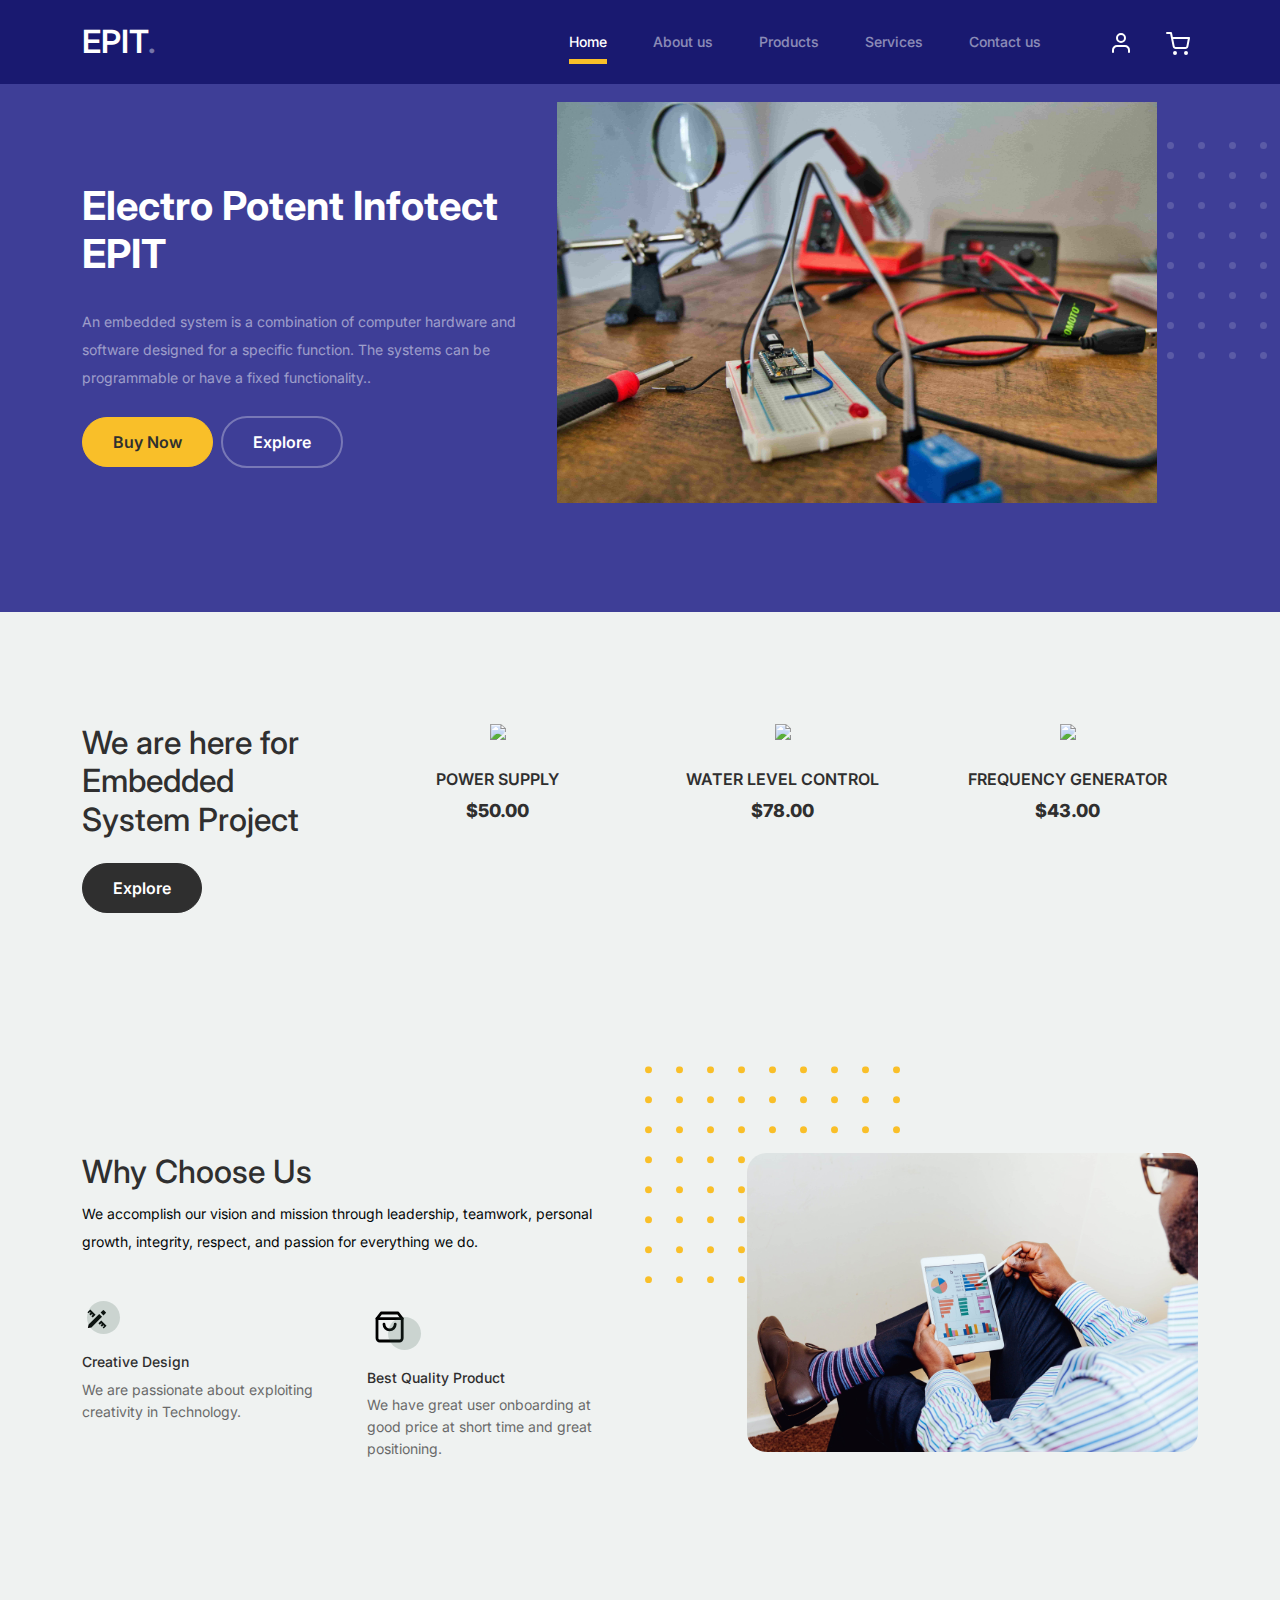
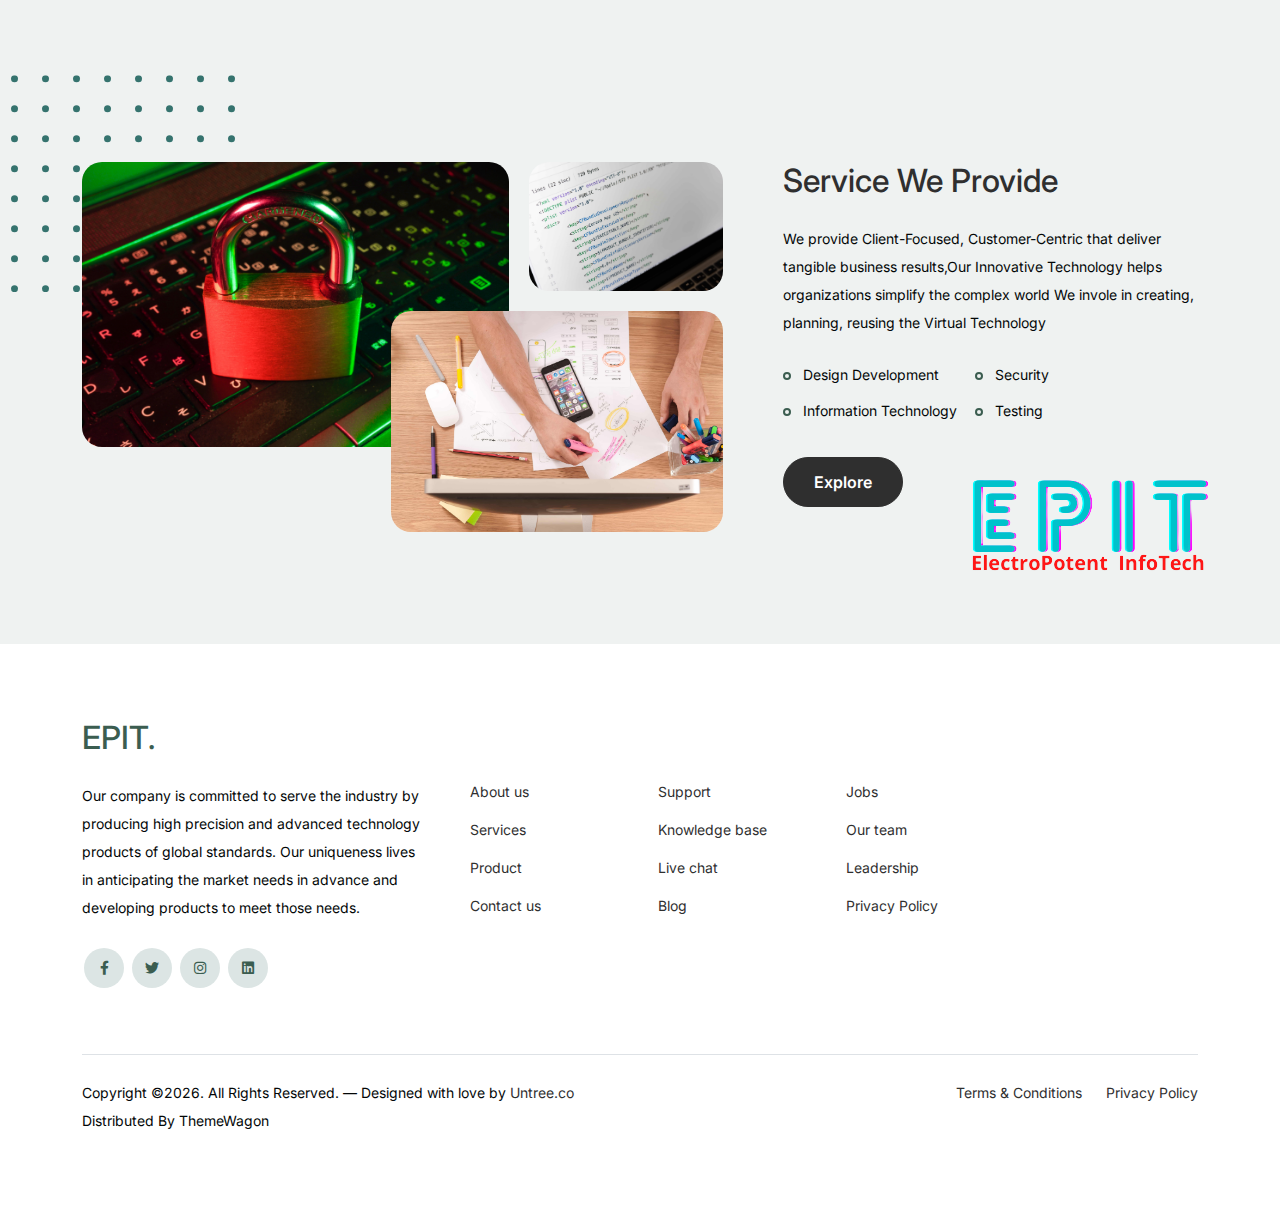
==== index.html @ a609ee76 "first commit" ====
<!-- /*
* Bootstrap 5
* Template Name: Furni
* Template Author: Untree.co
* Template URI: https://untree.co/
* License: https://creativecommons.org/licenses/by/3.0/
*/ -->
<!doctype html>
<html lang="en">
<head>
  <meta charset="utf-8">
  <meta name="viewport" content="width=device-width, initial-scale=1, shrink-to-fit=no">
  <meta name="author" content="Untree.co">
  <link rel="shortcut icon" href="favicon.png">

  <meta name="description" content="" />
  <meta name="keywords" content="bootstrap, bootstrap4" />

		<!-- Bootstrap CSS -->
		<link href="css/bootstrap.min.css" rel="stylesheet">
		<link href="https://cdnjs.cloudflare.com/ajax/libs/font-awesome/6.0.0-beta3/css/all.min.css" rel="stylesheet">
		<link href="css/tiny-slider.css" rel="stylesheet">
		<link href="css/style.css" rel="stylesheet">
		<title>We are here for Embedded System Projects by EPIT </title>
	</head>

	<body>

		<!-- Start Header/Navigation -->
		<nav class="custom-navbar navbar navbar navbar-expand-md navbar-dark bg-dark" arial-label="Furni navigation bar">

			<div class="container">
				<a class="navbar-brand" href="index.html">EPIT<span>.</span></a>

				<button class="navbar-toggler" type="button" data-bs-toggle="collapse" data-bs-target="#navbarsFurni" aria-controls="navbarsFurni" aria-expanded="false" aria-label="Toggle navigation">
					<span class="navbar-toggler-icon"></span>
				</button>

				<div class="collapse navbar-collapse" id="navbarsFurni">
					<ul class="custom-navbar-nav navbar-nav ms-auto mb-2 mb-md-0">
						<li class="nav-item active">
							<a class="nav-link" href="index.html">Home</a>
						</li>
						<li><a class="nav-link" href="about.html">About us</a></li>
						<li><a class="nav-link" href="shop.html">Products</a></li>
						
						<li><a class="nav-link" href="services.html">Services</a></li>
						<!-- <li><a class="nav-link" href="blog.html">Blog</a></li> -->
						<li><a class="nav-link" href="contact.html">Contact us</a></li>
					</ul>

					<ul class="custom-navbar-cta navbar-nav mb-2 mb-md-0 ms-5">
						<li><a class="nav-link" href="#"><img src="images/user.svg"></a></li>
						<li><a class="nav-link" href="cart.html"><img src="images/cart.svg"></a></li>
					</ul>
				</div>
			</div>
				
		</nav>
		<!-- End Header/Navigation -->

		<!-- Start Hero Section -->
			<div class="hero">
				<div class="container">
					<div class="row justify-content-between">
						<div class="col-lg-5">
							<div class="intro-excerpt">
								<h1>Electro Potent<span clsas="d-block"> Infotect EPIT</span></h1>
								<p class="mb-4">An embedded system is a combination of computer hardware and software designed for a specific function. The systems can be programmable or have a fixed functionality..</p>
								<p><a href="cart.html" class="btn btn-secondary me-2">Buy Now</a><a href="shop.html" class="btn btn-white-outline">Explore</a></p>
							</div>
						</div>
						<div class="col-lg-7">
							<div class="hero-img-wrap">
								<img src="images/Front.jpg" class="img-fluid">
							</div>
						</div>
					</div>
				</div>
			</div>
		<!-- End Hero Section -->

		<!-- Start Product Section -->
		<div class="product-section">
			<div class="container">
				<div class="row">

					<!-- Start Column 1 -->
					<div class="col-md-12 col-lg-3 mb-5 mb-lg-0">
						<h2 class="mb-4 section-title">We are here for Embedded System Project</h2>
						<!-- <p class="mb-4">Donec vitae odio quis nisl dapibus malesuada. Nullam ac aliquet velit. Aliquam vulputate velit imperdiet dolor tempor tristique. </p> -->
						<p><a href="shop.html" class="btn">Explore</a></p>
					</div> 
					<!-- End Column 1 -->

					<!-- Start Column 2 -->
					<div class="col-12 col-md-4 col-lg-3 mb-5 mb-md-0">
						<a class="product-item" href="cart.html">
							<img src="images/product1" class="img-fluid product-thumbnail">
							<h3 class="product-title">POWER SUPPLY</h3>
							<strong class="product-price">$50.00</strong>

							<span class="icon-cross">
								<img src="images/cross.svg" class="img-fluid">
							</span>
						</a>
					</div> 
					<!-- End Column 2 -->

					<!-- Start Column 3 -->
					<div class="col-12 col-md-4 col-lg-3 mb-5 mb-md-0">
						<a class="product-item" href="cart.html">
							<img src="images/product4" class="img-fluid product-thumbnail">
							<h3 class="product-title">WATER LEVEL CONTROL</h3>
							<strong class="product-price">$78.00</strong>

							<span class="icon-cross">
								<img src="images/cross.svg" class="img-fluid">
							</span>
						</a>
					</div>
					<!-- End Column 3 -->

					<!-- Start Column 4 -->
					<div class="col-12 col-md-4 col-lg-3 mb-5 mb-md-0">
						<a class="product-item" href="cart.html">
							<img src="images/product6" class="img-fluid product-thumbnail">
							<h3 class="product-title">FREQUENCY GENERATOR</h3>
							<strong class="product-price">$43.00</strong>

							<span class="icon-cross">
								<img src="images/cross.svg" class="img-fluid">
							</span>
						</a>
					</div>
					<!-- End Column 4 -->

				</div>
			</div>
		</div>
		<!-- End Product Section -->

		<!-- Start Why Choose Us Section -->
		<div class="why-choose-section">
			<div class="container">
				<div class="row justify-content-between">
					<div class="col-lg-6">
						<h2 class="section-title">Why Choose Us</h2>
						<p>We accomplish our vision and mission through leadership, teamwork, personal growth, integrity, respect, and passion for everything we do.</p>
                        
						<div class="row my-5">
							<div class="col-6 col-md-6">
								<div class="feature">
									<div class="icon">
										<img src="images/design-svgrepo-com.svg" alt="Image" class="imf-fluid">
									</div>
									<h3>Creative Design</h3>
									<p>We are passionate about exploiting creativity in Technology.</p>
								</div>
							</div>

							<div class="col-6 col-md-6">
								<div class="feature">
									<div class="icon">
										<img src="images/bag.svg" alt="Image" class="imf-fluid">
									</div>
									<h3>Best Quality Product</h3>
									<p>We have great user onboarding at good price at short time and great positioning.</p>
								</div>
							</div>

							<!-- <div class="col-6 col-md-6">
								<div class="feature">
									<div class="icon">
										<img src="images/support.svg" alt="Image" class="imf-fluid">
									</div>
									<h3>24/7 Support</h3>
									<p>Donec vitae odio quis nisl dapibus malesuada. Nullam ac aliquet velit. Aliquam vulputate.</p>
								</div>
							</div> -->

							<!-- <div class="col-6 col-md-6">
								<div class="feature">
									<div class="icon">
										<img src="images/return.svg" alt="Image" class="imf-fluid">
									</div>
									<h3>Hassle Free Returns</h3>
									<p>Donec vitae odio quis nisl dapibus malesuada. Nullam ac aliquet velit. Aliquam vulputate.</p>
								</div>
							</div> -->

						</div>
					</div>

					<div class="col-lg-5">
						<div class="img-wrap">
							<img src="images/automation.jpg" alt="Image" class="img-fluid">
						</div>
					</div>

				</div>
			</div>
		</div>
		<!-- End Why Choose Us Section -->

		<!-- Start We Help Section -->
		<div class="we-help-section">
			<div class="container">
				<div class="row justify-content-between">
					<div class="col-lg-7 mb-5 mb-lg-0">
						<div class="imgs-grid">
							<div class="grid grid-1"><img src="images/security.jpg" alt="Untree.co"></div>
							<div class="grid grid-2"><img src="images/software.jpg" alt="Untree.co"></div>
							<div class="grid grid-3"><img src="images/designanddevelopment.jpg" alt="Untree.co"></div>
						</div>
					</div>
					<div class="col-lg-5 ps-lg-5">
						<h2 class="section-title mb-4">Service We Provide</h2>
						<p>We provide Client-Focused, Customer-Centric that deliver tangible business results,Our Innovative Technology helps organizations simplify the complex world
						We invole in creating, planning, reusing the Virtual Technology</p>

						<ul class="list-unstyled custom-list my-4">
							<li>Design Development</li>
							<li>Security</li>
							<li>Information Technology</li>
							<li>Testing</li>
						</ul>
						<p><a herf="#" class="btn">Explore</a></p>
					</div>
				</div>
			</div>
		</div>
		<!-- End We Help Section -->

		<!-- End Popular Product -->

		<!-- Start Footer Section -->
		<footer class="footer-section">
			<div class="container relative">

				<div class="sofa-img">
					<img src="images/logo1.png" alt="Image" class="img-fluid">
				</div>

				<!-- <div class="row">
					<div class="col-lg-8">
						<div class="subscription-form">
							<h3 class="d-flex align-items-center"><span class="me-1"><img src="images/envelope-outline.svg" alt="Image" class="img-fluid"></span><span>Subscribe to Newsletter</span></h3>

							<form action="#" class="row g-3">
								<div class="col-auto">
									<input type="text" class="form-control" placeholder="Enter your name">
								</div>
								<div class="col-auto">
									<input type="email" class="form-control" placeholder="Enter your email">
								</div>
								<div class="col-auto">
									<button class="btn btn-primary">
										<span class="fa fa-paper-plane"></span>
									</button>
								</div>
							</form>

						</div>
					</div>
				</div> -->

				<div class="row g-5 mb-5">
					<div class="col-lg-4">
						<div class="mb-4 footer-logo-wrap"><a href="#" class="footer-logo">EPIT<span>.</span></a></div>
						<p class="mb-4">Our company is committed to serve the industry by producing high precision and advanced technology products of global standards. Our uniqueness lives in anticipating the market needs in advance and developing products to meet those needs.</p>

						<ul class="list-unstyled custom-social">
							<li><a href="#"><span class="fa fa-brands fa-facebook-f"></span></a></li>
							<li><a href="#"><span class="fa fa-brands fa-twitter"></span></a></li>
							<li><a href="#"><span class="fa fa-brands fa-instagram"></span></a></li>
							<li><a href="#"><span class="fa fa-brands fa-linkedin"></span></a></li>
						</ul>
					</div>

					<div class="col-lg-8">
						<div class="row links-wrap">
							<div class="col-6 col-sm-6 col-md-3">
								<ul class="list-unstyled">
									<li><a href="#">About us</a></li>
									<li><a href="#">Services</a></li>
									<li><a href="#">Product</a></li>
									<li><a href="#">Contact us</a></li>
								</ul>
							</div>

							<div class="col-6 col-sm-6 col-md-3">
								<ul class="list-unstyled">
									<li><a href="#">Support</a></li>
									<li><a href="#">Knowledge base</a></li>
									<li><a href="#">Live chat</a></li>
									<li><a href="#">Blog</a></li>
								</ul>
							</div>

							<div class="col-6 col-sm-6 col-md-3">
								<ul class="list-unstyled">
									<li><a href="#">Jobs</a></li>
									<li><a href="#">Our team</a></li>
									<li><a href="#">Leadership</a></li>
									<li><a href="#">Privacy Policy</a></li>
								</ul>
							</div>
<!-- 
							<div class="col-6 col-sm-6 col-md-3">
								<ul class="list-unstyled">
									<li><a href="#">Nordic Chair</a></li>
									<li><a href="#">Kruzo Aero</a></li>
									<li><a href="#">Ergonomic Chair</a></li>
								</ul>
							</div> -->
						</div>
					</div>

				</div>

				<div class="border-top copyright">
					<div class="row pt-4">
						<div class="col-lg-6">
							<p class="mb-2 text-center text-lg-start">Copyright &copy;<script>document.write(new Date().getFullYear());</script>. All Rights Reserved. &mdash; Designed with love by <a href="https://untree.co">Untree.co</a> Distributed By <a hreff="https://themewagon.com">ThemeWagon</a>  <!-- License information: https://untree.co/license/ -->
            </p>
						</div>

						<div class="col-lg-6 text-center text-lg-end">
							<ul class="list-unstyled d-inline-flex ms-auto">
								<li class="me-4"><a href="#">Terms &amp; Conditions</a></li>
								<li><a href="#">Privacy Policy</a></li>
							</ul>
						</div>

					</div>
				</div>

			</div>
		</footer>
		<!-- End Footer Section -->	


		<script src="js/bootstrap.bundle.min.js"></script>
		<script src="js/tiny-slider.js"></script>
		<script src="js/custom.js"></script>
	</body>

</html>
---- css/tiny-slider.css ----
.tns-outer{padding:0 !important}.tns-outer [hidden]{display:none !important}.tns-outer [aria-controls],.tns-outer [data-action]{cursor:pointer}.tns-slider{-webkit-transition:all 0s;-moz-transition:all 0s;transition:all 0s}.tns-slider>.tns-item{-webkit-box-sizing:border-box;-moz-box-sizing:border-box;box-sizing:border-box}.tns-horizontal.tns-subpixel{white-space:nowrap}.tns-horizontal.tns-subpixel>.tns-item{display:inline-block;vertical-align:top;white-space:normal}.tns-horizontal.tns-no-subpixel:after{content:'';display:table;clear:both}.tns-horizontal.tns-no-subpixel>.tns-item{float:left}.tns-horizontal.tns-carousel.tns-no-subpixel>.tns-item{margin-right:-100%}.tns-no-calc{position:relative;left:0}.tns-gallery{position:relative;left:0;min-height:1px}.tns-gallery>.tns-item{position:absolute;left:-100%;-webkit-transition:transform 0s, opacity 0s;-moz-transition:transform 0s, opacity 0s;transition:transform 0s, opacity 0s}.tns-gallery>.tns-slide-active{position:relative;left:auto !important}.tns-gallery>.tns-moving{-webkit-transition:all 0.25s;-moz-transition:all 0.25s;transition:all 0.25s}.tns-autowidth{display:inline-block}.tns-lazy-img{-webkit-transition:opacity 0.6s;-moz-transition:opacity 0.6s;transition:opacity 0.6s;opacity:0.6}.tns-lazy-img.tns-complete{opacity:1}.tns-ah{-webkit-transition:height 0s;-moz-transition:height 0s;transition:height 0s}.tns-ovh{overflow:hidden}.tns-visually-hidden{position:absolute;left:-10000em}.tns-transparent{opacity:0;visibility:hidden}.tns-fadeIn{opacity:1;filter:alpha(opacity=100);z-index:0}.tns-normal,.tns-fadeOut{opacity:0;filter:alpha(opacity=0);z-index:-1}.tns-vpfix{white-space:nowrap}.tns-vpfix>div,.tns-vpfix>li{display:inline-block}.tns-t-subp2{margin:0 auto;width:310px;position:relative;height:10px;overflow:hidden}.tns-t-ct{width:2333.3333333%;width:-webkit-calc(100% * 70 / 3);width:-moz-calc(100% * 70 / 3);width:calc(100% * 70 / 3);position:absolute;right:0}.tns-t-ct:after{content:'';display:table;clear:both}.tns-t-ct>div{width:1.4285714%;width:-webkit-calc(100% / 70);width:-moz-calc(100% / 70);width:calc(100% / 70);height:10px;float:left}

/*# sourceMappingURL=sourcemaps/tiny-slider.css.map */
---- css/style.css ----
/*
* Template Name: UntreeStore
* Template Author: Untree.co
* Author URI: https://untree.co/
* License: https://creativecommons.org/licenses/by/3.0/
*/
@import url("https://fonts.googleapis.com/css2?family=Inter:wght@400;500;600;700;800&display=swap");
body {
  overflow-x: hidden;
  position: relative; }

body {
  font-family: "Inter", sans-serif;
  font-weight: 400;
  line-height: 28px;
  color: #030707;
  font-size: 14px;
  background-color: #eff2f1; }

a {
  text-decoration: none;
  -webkit-transition: .3s all ease;
  -o-transition: .3s all ease;
  transition: .3s all ease;
  color: #2f2f2f;
  text-decoration: underline; }
  a:hover {
    color: #2f2f2f;
    text-decoration: none; }
  a.more {
    font-weight: 600; }

.custom-navbar {
  background: #191970 !important;
  padding-top: 20px;
  padding-bottom: 20px; }
  .custom-navbar .navbar-brand {
    font-size: 32px;
    font-weight: 600; }
    .custom-navbar .navbar-brand > span {
      opacity: .4; }
  .custom-navbar .navbar-toggler {
    border-color: transparent; }
    .custom-navbar .navbar-toggler:active, .custom-navbar .navbar-toggler:focus {
      -webkit-box-shadow: none;
      box-shadow: none;
      outline: none; }
  @media (min-width: 992px) {
    .custom-navbar .custom-navbar-nav li {
      margin-left: 15px;
      margin-right: 15px; } }
  .custom-navbar .custom-navbar-nav li a {
    font-weight: 500;
    color: #ffffff !important;
    opacity: .5;
    -webkit-transition: .3s all ease;
    -o-transition: .3s all ease;
    transition: .3s all ease;
    position: relative; }
    @media (min-width: 768px) {
      .custom-navbar .custom-navbar-nav li a:before {
        content: "";
        position: absolute;
        bottom: 0;
        left: 8px;
        right: 8px;
        background: #f9bf29;
        height: 5px;
        opacity: 1;
        visibility: visible;
        width: 0;
        -webkit-transition: .15s all ease-out;
        -o-transition: .15s all ease-out;
        transition: .15s all ease-out; } }
    .custom-navbar .custom-navbar-nav li a:hover {
      opacity: 1; }
      .custom-navbar .custom-navbar-nav li a:hover:before {
        width: calc(100% - 16px); }
  .custom-navbar .custom-navbar-nav li.active a {
    opacity: 1; }
    .custom-navbar .custom-navbar-nav li.active a:before {
      width: calc(100% - 16px); }
  .custom-navbar .custom-navbar-cta {
    margin-left: 0 !important;
    -webkit-box-orient: horizontal;
    -webkit-box-direction: normal;
    -ms-flex-direction: row;
    flex-direction: row; }
    @media (min-width: 768px) {
      .custom-navbar .custom-navbar-cta {
        margin-left: 40px !important; } }
    .custom-navbar .custom-navbar-cta li {
      margin-left: 0px;
      margin-right: 0px; }
      .custom-navbar .custom-navbar-cta li:first-child {
        margin-right: 20px; }

.hero {
  background: #3e3e97;
  padding: calc(4rem - 30px) 0 0rem 0; }
  @media (min-width: 768px) {
    .hero {
      padding: calc(4rem - 30px) 0 4rem 0; } }
  @media (min-width: 992px) {
    .hero {
      padding: calc(8rem - 30px) 0 8rem 0; } }
  .hero .intro-excerpt {
    position: relative;
    z-index: 4; }
    @media (min-width: 992px) {
      .hero .intro-excerpt {
        max-width: 450px; } }
  .hero h1 {
    font-weight: 700;
    color: #ffffff;
    margin-bottom: 30px; }
    @media (min-width: 1400px) {
      .hero h1 {
        font-size: 54px; } }
  .hero p {
    color: rgba(255, 255, 255, 0.5);
    margin-botom: 30px; }
  .hero .hero-img-wrap {
    position: relative; }
    .hero .hero-img-wrap img {
      position: relative;
      top: 0px;
      right: 0px;
      z-index: 2;
      max-width: 600px;
      left: -20px; }
      @media (min-width: 768px) {
        .hero .hero-img-wrap img {
          right: 0px;
          left: -100px; } }
      @media (min-width: 992px) {
        .hero .hero-img-wrap img {
          left: 0px;
          top: -80px;
          position: absolute;
          right: -50px; } }
      @media (min-width: 1200px) {
        .hero .hero-img-wrap img {
          left: 0px;
          top: -80px;
          right: -100px; } }
    .hero .hero-img-wrap:after {
      content: "";
      position: absolute;
      width: 255px;
      height: 217px;
      background-image: url("../images/dots-light.svg");
      background-size: contain;
      background-repeat: no-repeat;
      right: -100px;
      top: -0px; }
      @media (min-width: 1200px) {
        .hero .hero-img-wrap:after {
          top: -40px; } }

.btn {
  font-weight: 600;
  padding: 12px 30px;
  border-radius: 30px;
  color: #ffffff;
  background: #2f2f2f;
  border-color: #2f2f2f; }
  .btn:hover {
    color: #ffffff;
    background: #222222;
    border-color: #222222; }
  .btn:active, .btn:focus {
    outline: none !important;
    -webkit-box-shadow: none;
    box-shadow: none; }
  .btn.btn-primary {
    background: #3b5d50;
    border-color: #3b5d50; }
    .btn.btn-primary:hover {
      background: #314d43;
      border-color: #314d43; }
  .btn.btn-secondary {
    color: #2f2f2f;
    background: #f9bf29;
    border-color: #f9bf29; }
    .btn.btn-secondary:hover {
      background: #f8b810;
      border-color: #f8b810; }
  .btn.btn-white-outline {
    background: transparent;
    border-width: 2px;
    border-color: rgba(255, 255, 255, 0.3); }
    .btn.btn-white-outline:hover {
      border-color: white;
      color: #ffffff; }

.section-title {
  color: #2f2f2f; }

.product-section {
  padding: 7rem 0; }
  .product-section .product-item {
    text-align: center;
    text-decoration: none;
    display: block;
    position: relative;
    padding-bottom: 50px;
    cursor: pointer; }
    .product-section .product-item .product-thumbnail {
      margin-bottom: 30px;
      position: relative;
      top: 0;
      -webkit-transition: .3s all ease;
      -o-transition: .3s all ease;
      transition: .3s all ease; }
    .product-section .product-item h3 {
      font-weight: 600;
      font-size: 16px; }
    .product-section .product-item strong {
      font-weight: 800 !important;
      font-size: 18px !important; }
    .product-section .product-item h3, .product-section .product-item strong {
      color: #2f2f2f;
      text-decoration: none; }
    .product-section .product-item .icon-cross {
      position: absolute;
      width: 35px;
      height: 35px;
      display: inline-block;
      background: #2f2f2f;
      bottom: 15px;
      left: 50%;
      -webkit-transform: translateX(-50%);
      -ms-transform: translateX(-50%);
      transform: translateX(-50%);
      margin-bottom: -17.5px;
      border-radius: 50%;
      opacity: 0;
      visibility: hidden;
      -webkit-transition: .3s all ease;
      -o-transition: .3s all ease;
      transition: .3s all ease; }
      .product-section .product-item .icon-cross img {
        position: absolute;
        left: 50%;
        top: 50%;
        -webkit-transform: translate(-50%, -50%);
        -ms-transform: translate(-50%, -50%);
        transform: translate(-50%, -50%); }
    .product-section .product-item:before {
      bottom: 0;
      left: 0;
      right: 0;
      position: absolute;
      content: "";
      background: #dce5e4;
      height: 0%;
      z-index: -1;
      border-radius: 10px;
      -webkit-transition: .3s all ease;
      -o-transition: .3s all ease;
      transition: .3s all ease; }
    .product-section .product-item:hover .product-thumbnail {
      top: -25px; }
    .product-section .product-item:hover .icon-cross {
      bottom: 0;
      opacity: 1;
      visibility: visible; }
    .product-section .product-item:hover:before {
      height: 70%; }

.why-choose-section {
  padding: 7rem 0; }
  .why-choose-section .img-wrap {
    position: relative; }
    .why-choose-section .img-wrap:before {
      position: absolute;
      content: "";
      width: 255px;
      height: 217px;
      background-image: url("../images/dots-yellow.svg");
      background-repeat: no-repeat;
      background-size: contain;
      -webkit-transform: translate(-40%, -40%);
      -ms-transform: translate(-40%, -40%);
      transform: translate(-40%, -40%);
      z-index: -1; }
    .why-choose-section .img-wrap img {
      border-radius: 20px; }

.feature {
  margin-bottom: 30px; }
  .feature .icon {
    display: inline-block;
    position: relative;
    margin-bottom: 20px; }
    .feature .icon:before {
      content: "";
      width: 33px;
      height: 33px;
      position: absolute;
      background: rgba(59, 93, 80, 0.2);
      border-radius: 50%;
      right: -8px;
      bottom: 0; }
  .feature h3 {
    font-size: 14px;
    color: #2f2f2f; }
  .feature p {
    font-size: 14px;
    line-height: 22px;
    color: #6a6a6a; }

.we-help-section {
  padding: 7rem 0; }
  .we-help-section .imgs-grid {
    display: -ms-grid;
    display: grid;
    -ms-grid-columns: (1fr)[27];
    grid-template-columns: repeat(27, 1fr);
    position: relative; }
    .we-help-section .imgs-grid:before {
      position: absolute;
      content: "";
      width: 255px;
      height: 217px;
      background-image: url("../images/dots-green.svg");
      background-size: contain;
      background-repeat: no-repeat;
      -webkit-transform: translate(-40%, -40%);
      -ms-transform: translate(-40%, -40%);
      transform: translate(-40%, -40%);
      z-index: -1; }
    .we-help-section .imgs-grid .grid {
      position: relative; }
      .we-help-section .imgs-grid .grid img {
        border-radius: 20px;
        max-width: 100%; }
      .we-help-section .imgs-grid .grid.grid-1 {
        -ms-grid-column: 1;
        -ms-grid-column-span: 18;
        grid-column: 1 / span 18;
        -ms-grid-row: 1;
        -ms-grid-row-span: 27;
        grid-row: 1 / span 27; }
      .we-help-section .imgs-grid .grid.grid-2 {
        -ms-grid-column: 19;
        -ms-grid-column-span: 27;
        grid-column: 19 / span 27;
        -ms-grid-row: 1;
        -ms-grid-row-span: 5;
        grid-row: 1 / span 5;
        padding-left: 20px; }
      .we-help-section .imgs-grid .grid.grid-3 {
        -ms-grid-column: 14;
        -ms-grid-column-span: 16;
        grid-column: 14 / span 16;
        -ms-grid-row: 6;
        -ms-grid-row-span: 27;
        grid-row: 6 / span 27;
        padding-top: 20px; }

.custom-list {
  width: 100%; }
  .custom-list li {
    display: inline-block;
    width: calc(50% - 20px);
    margin-bottom: 12px;
    line-height: 1.5;
    position: relative;
    padding-left: 20px; }
    .custom-list li:before {
      content: "";
      width: 8px;
      height: 8px;
      border-radius: 50%;
      border: 2px solid #3b5d50;
      position: absolute;
      left: 0;
      top: 8px; }

.popular-product {
  padding: 0 0 7rem 0; }
  .popular-product .product-item-sm h3 {
    font-size: 14px;
    font-weight: 700;
    color: #2f2f2f; }
  .popular-product .product-item-sm a {
    text-decoration: none;
    color: #2f2f2f;
    -webkit-transition: .3s all ease;
    -o-transition: .3s all ease;
    transition: .3s all ease; }
    .popular-product .product-item-sm a:hover {
      color: rgba(47, 47, 47, 0.5); }
  .popular-product .product-item-sm p {
    line-height: 1.4;
    margin-bottom: 10px;
    font-size: 14px; }
  .popular-product .product-item-sm .thumbnail {
    margin-right: 10px;
    -webkit-box-flex: 0;
    -ms-flex: 0 0 120px;
    flex: 0 0 120px;
    position: relative; }
    .popular-product .product-item-sm .thumbnail:before {
      content: "";
      position: absolute;
      border-radius: 20px;
      background: #dce5e4;
      width: 98px;
      height: 98px;
      top: 50%;
      left: 50%;
      -webkit-transform: translate(-50%, -50%);
      -ms-transform: translate(-50%, -50%);
      transform: translate(-50%, -50%);
      z-index: -1; }

.testimonial-section {
  padding: 3rem 0 7rem 0; }

.testimonial-slider-wrap {
  position: relative; }
  .testimonial-slider-wrap .tns-inner {
    padding-top: 30px; }
  .testimonial-slider-wrap .item .testimonial-block blockquote {
    font-size: 16px; }
    @media (min-width: 768px) {
      .testimonial-slider-wrap .item .testimonial-block blockquote {
        line-height: 32px;
        font-size: 18px; } }
  .testimonial-slider-wrap .item .testimonial-block .author-info .author-pic {
    margin-bottom: 20px; }
    .testimonial-slider-wrap .item .testimonial-block .author-info .author-pic img {
      max-width: 80px;
      border-radius: 50%; }
  .testimonial-slider-wrap .item .testimonial-block .author-info h3 {
    font-size: 14px;
    font-weight: 700;
    color: #2f2f2f;
    margin-bottom: 0; }
  .testimonial-slider-wrap #testimonial-nav {
    position: absolute;
    top: 50%;
    z-index: 99;
    width: 100%;
    display: none; }
    @media (min-width: 768px) {
      .testimonial-slider-wrap #testimonial-nav {
        display: block; } }
    .testimonial-slider-wrap #testimonial-nav > span {
      cursor: pointer;
      position: absolute;
      width: 58px;
      height: 58px;
      line-height: 58px;
      border-radius: 50%;
      background: rgba(59, 93, 80, 0.1);
      color: #2f2f2f;
      -webkit-transition: .3s all ease;
      -o-transition: .3s all ease;
      transition: .3s all ease; }
      .testimonial-slider-wrap #testimonial-nav > span:hover {
        background: #3b5d50;
        color: #ffffff; }
    .testimonial-slider-wrap #testimonial-nav .prev {
      left: -10px; }
    .testimonial-slider-wrap #testimonial-nav .next {
      right: 0; }
  .testimonial-slider-wrap .tns-nav {
    position: absolute;
    bottom: -50px;
    left: 50%;
    -webkit-transform: translateX(-50%);
    -ms-transform: translateX(-50%);
    transform: translateX(-50%); }
    .testimonial-slider-wrap .tns-nav button {
      background: none;
      border: none;
      display: inline-block;
      position: relative;
      width: 0 !important;
      height: 7px !important;
      margin: 2px; }
      .testimonial-slider-wrap .tns-nav button:active, .testimonial-slider-wrap .tns-nav button:focus, .testimonial-slider-wrap .tns-nav button:hover {
        outline: none;
        -webkit-box-shadow: none;
        box-shadow: none;
        background: none; }
      .testimonial-slider-wrap .tns-nav button:before {
        display: block;
        width: 7px;
        height: 7px;
        left: 0;
        top: 0;
        position: absolute;
        content: "";
        border-radius: 50%;
        -webkit-transition: .3s all ease;
        -o-transition: .3s all ease;
        transition: .3s all ease;
        background-color: #d6d6d6; }
      .testimonial-slider-wrap .tns-nav button:hover:before, .testimonial-slider-wrap .tns-nav button.tns-nav-active:before {
        background-color: #3b5d50; }

.before-footer-section {
  padding: 7rem 0 12rem 0 !important; }

.blog-section {
  padding: 7rem 0 12rem 0; }
  .blog-section .post-entry a {
    text-decoration: none; }
  .blog-section .post-entry .post-thumbnail {
    display: block;
    margin-bottom: 20px; }
    .blog-section .post-entry .post-thumbnail img {
      border-radius: 20px;
      -webkit-transition: .3s all ease;
      -o-transition: .3s all ease;
      transition: .3s all ease; }
  .blog-section .post-entry .post-content-entry {
    padding-left: 15px;
    padding-right: 15px; }
    .blog-section .post-entry .post-content-entry h3 {
      font-size: 16px;
      margin-bottom: 0;
      font-weight: 600;
      margin-bottom: 7px; }
    .blog-section .post-entry .post-content-entry .meta {
      font-size: 14px; }
      .blog-section .post-entry .post-content-entry .meta a {
        font-weight: 600; }
  .blog-section .post-entry:hover .post-thumbnail img, .blog-section .post-entry:focus .post-thumbnail img {
    opacity: .7; }

.footer-section {
  padding: 80px 0;
  background: #ffffff; }
  .footer-section .relative {
    position: relative; }
  .footer-section a {
    text-decoration: none;
    color: #2f2f2f;
    -webkit-transition: .3s all ease;
    -o-transition: .3s all ease;
    transition: .3s all ease; }
    .footer-section a:hover {
      color: rgba(47, 47, 47, 0.5); }
  .footer-section .subscription-form {
    margin-bottom: 40px;
    position: relative;
    z-index: 2;
    margin-top: 100px; }
    @media (min-width: 992px) {
      .footer-section .subscription-form {
        margin-top: 0px;
        margin-bottom: 80px; } }
    .footer-section .subscription-form h3 {
      font-size: 18px;
      font-weight: 500;
      color: #3b5d50; }
    .footer-section .subscription-form .form-control {
      height: 50px;
      border-radius: 10px;
      font-family: "Inter", sans-serif; }
      .footer-section .subscription-form .form-control:active, .footer-section .subscription-form .form-control:focus {
        outline: none;
        -webkit-box-shadow: none;
        box-shadow: none;
        border-color: #3b5d50;
        -webkit-box-shadow: 0 1px 4px 0 rgba(0, 0, 0, 0.2);
        box-shadow: 0 1px 4px 0 rgba(0, 0, 0, 0.2); }
      .footer-section .subscription-form .form-control::-webkit-input-placeholder {
        font-size: 14px; }
      .footer-section .subscription-form .form-control::-moz-placeholder {
        font-size: 14px; }
      .footer-section .subscription-form .form-control:-ms-input-placeholder {
        font-size: 14px; }
      .footer-section .subscription-form .form-control:-moz-placeholder {
        font-size: 14px; }
    .footer-section .subscription-form .btn {
      border-radius: 10px !important; }
  .footer-section .sofa-img {
    position: absolute;
    top: -200px;
    z-index: 1;
    right: 0; }
    .footer-section .sofa-img img {
      max-width: 380px; }
  .footer-section .links-wrap {
    margin-top: 0px; }
    @media (min-width: 992px) {
      .footer-section .links-wrap {
        margin-top: 54px; } }
    .footer-section .links-wrap ul li {
      margin-bottom: 10px; }
  .footer-section .footer-logo-wrap .footer-logo {
    font-size: 32px;
    font-weight: 500;
    text-decoration: none;
    color: #3b5d50; }
  .footer-section .custom-social li {
    margin: 2px;
    display: inline-block; }
    .footer-section .custom-social li a {
      width: 40px;
      height: 40px;
      text-align: center;
      line-height: 40px;
      display: inline-block;
      background: #dce5e4;
      color: #3b5d50;
      border-radius: 50%; }
      .footer-section .custom-social li a:hover {
        background: #3b5d50;
        color: #ffffff; }
  .footer-section .border-top {
    border-color: #dce5e4; }
    .footer-section .border-top.copyright {
      font-size: 14px !important; }

.untree_co-section {
  padding: 0.5rem 0; }

.form-control {
  height: 30px;
  border-radius: 10px;
  font-family: "Inter", sans-serif; }
  .form-control:active, .form-control:focus {
    outline: none;
    -webkit-box-shadow: none;
    box-shadow: none;
    border-color: #3b5d50;
    -webkit-box-shadow: 0 1px 4px 0 rgba(0, 0, 0, 0.2);
    box-shadow: 0 1px 4px 0 rgba(0, 0, 0, 0.2); }
  .form-control::-webkit-input-placeholder {
    font-size: 14px; }
  .form-control::-moz-placeholder {
    font-size: 14px; }
  .form-control:-ms-input-placeholder {
    font-size: 14px; }
  .form-control:-moz-placeholder {
    font-size: 14px; }

.service {
  line-height: 1.5; }
  .service .service-icon {
    border-radius: 10px;
    -webkit-box-flex: 0;
    -ms-flex: 0 0 50px;
    flex: 0 0 50px;
    height: 50px;
    line-height: 50px;
    text-align: center;
    background: #3b5d50;
    margin-right: 20px;
    color: #ffffff; }

textarea {
  height: auto !important; }

.site-blocks-table {
  overflow: auto; }
  .site-blocks-table .product-thumbnail {
    width: 200px; }
  .site-blocks-table .btn {
    padding: 2px 10px; }
  .site-blocks-table thead th {
    padding: 30px;
    text-align: center;
    border-width: 0px !important;
    vertical-align: middle;
    color: rgba(0, 0, 0, 0.8);
    font-size: 18px; }rst-child td {
    border-top: 1px solid #3b5d50 !important; }
  .site-blocks-table .btn {
  .site-blocks-table td {
    padding: 20px;
    text-align: center;
    vertical-align: middle;
    color: rgba(0, 0, 0, 0.8); }
  .site-blocks-table tbody tr:fi
    background: none !important;
    color: #000000;
    border: none;
    height: auto !important; }

.site-block-order-table th {
  border-top: none !important;
  border-bottom-width: 1px !important; }

.site-block-order-table td, .site-block-order-table th {
  color: #000000; }

.couponcode-wrap input {
  border-radius: 10px !important; }

.text-primary {
  color: #3b5d50 !important; }

.thankyou-icon {
  position: relative;
  color: #3b5d50; }
  .thankyou-icon:before {
    position: absolute;
    content: "";
    width: 50px;
    height: 50px;
    border-radius: 50%;
    background: rgba(59, 93, 80, 0.2); }
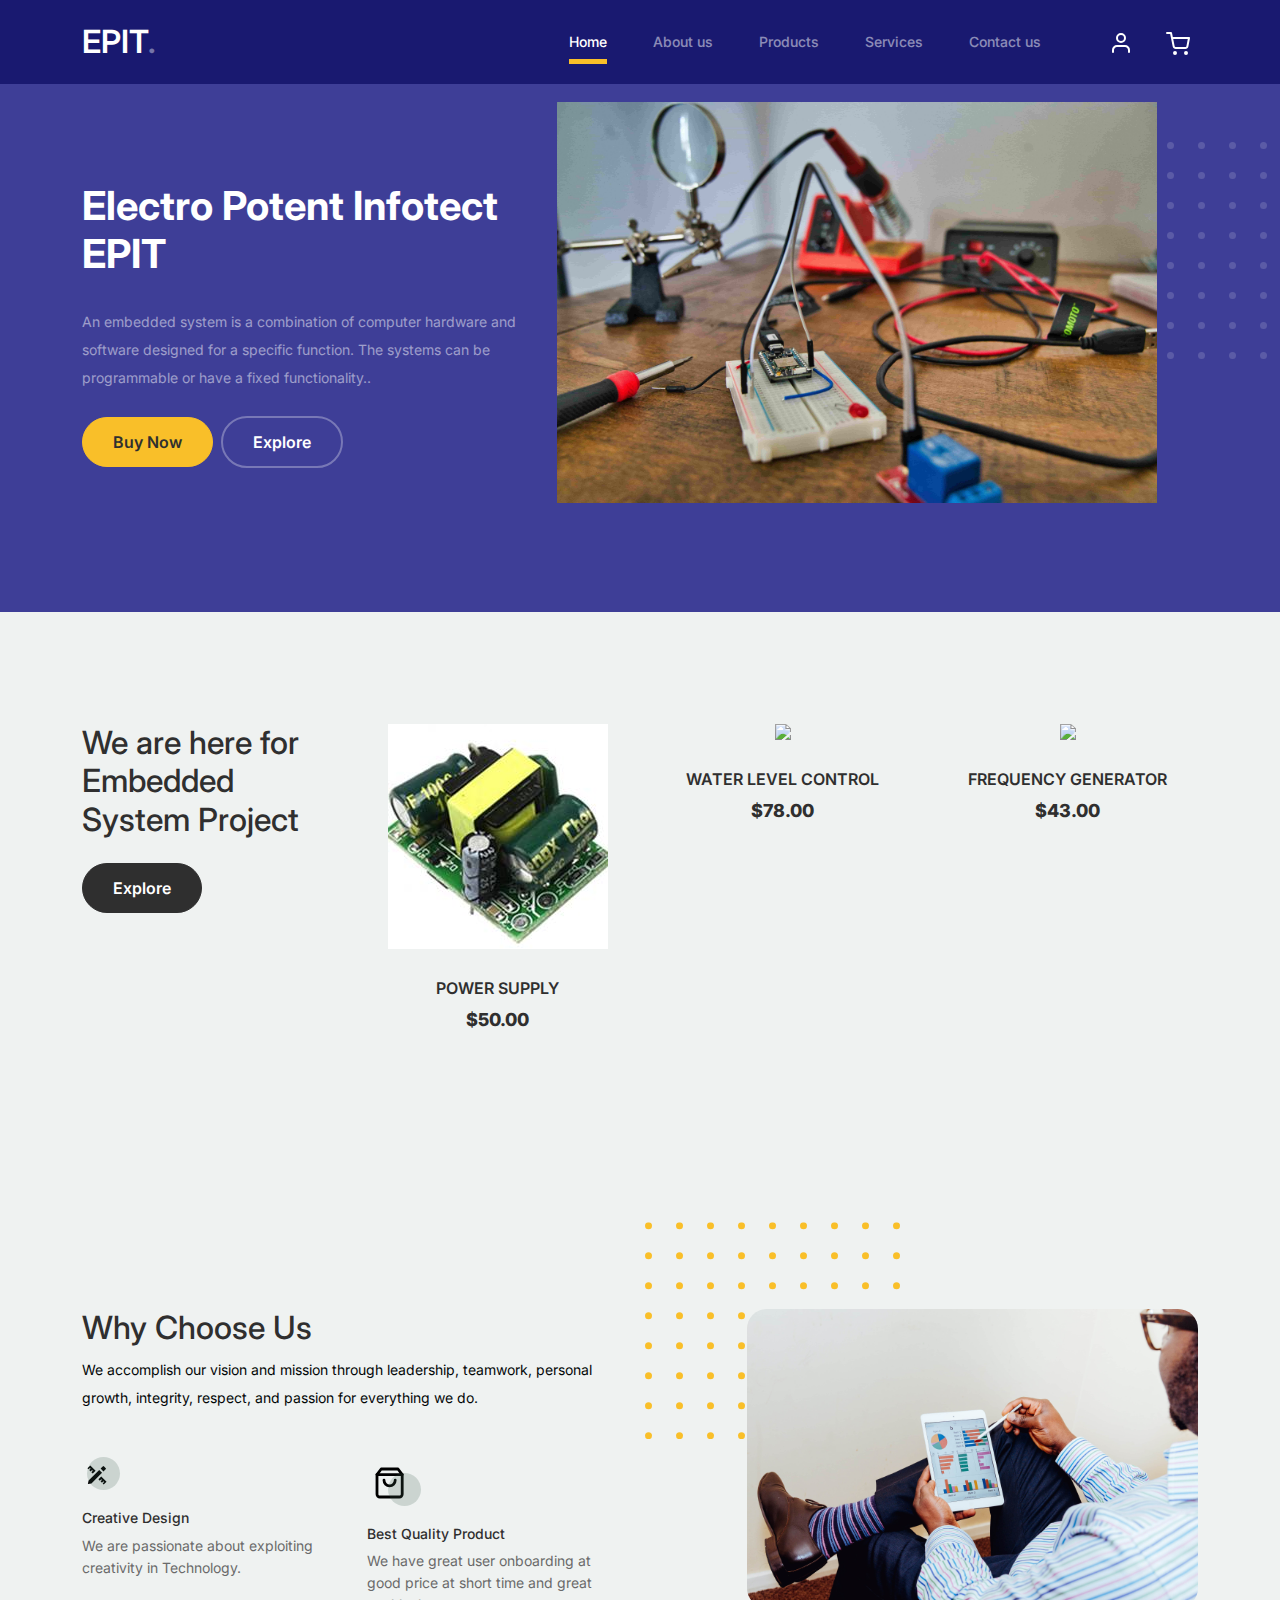
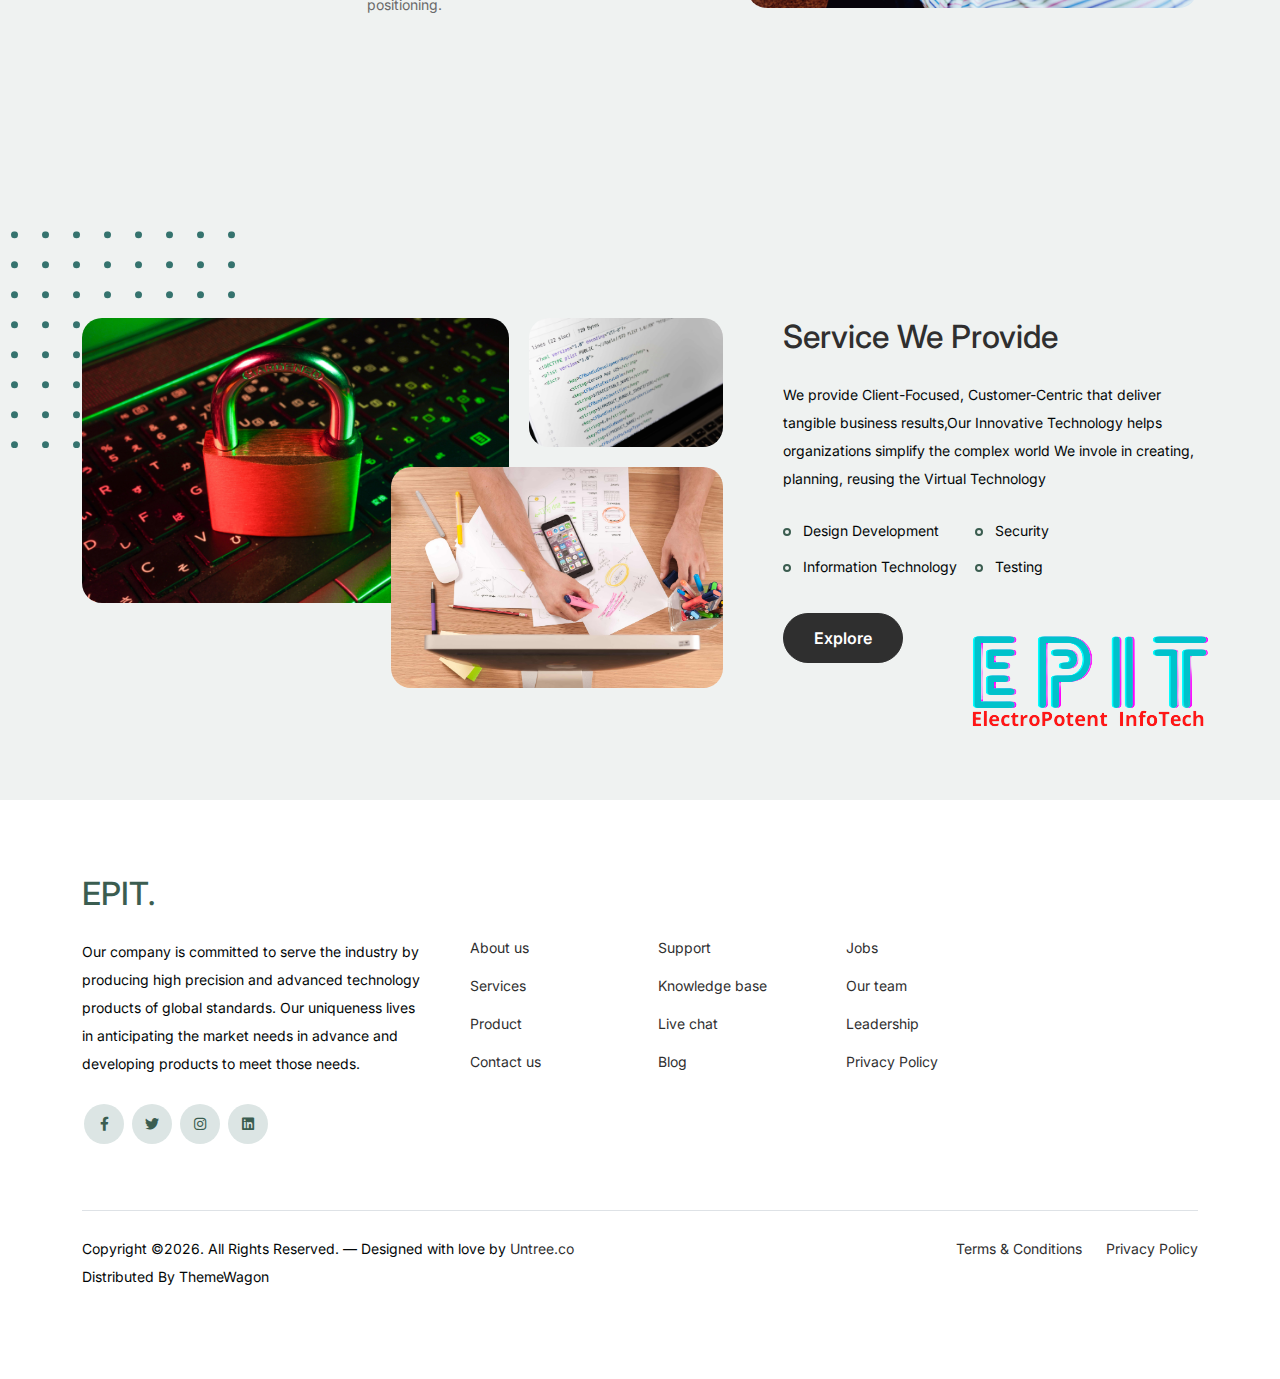
==== commit 0a2320ad: "Update index.html" ====
--- a/index.html
+++ b/index.html
@@ -96,7 +96,7 @@
 					<!-- Start Column 2 -->
 					<div class="col-12 col-md-4 col-lg-3 mb-5 mb-md-0">
 						<a class="product-item" href="cart.html">
-							<img src="images/product1" class="img-fluid product-thumbnail">
+							<img src="images/product1.jpg" class="img-fluid product-thumbnail">
 							<h3 class="product-title">POWER SUPPLY</h3>
 							<strong class="product-price">$50.00</strong>
 
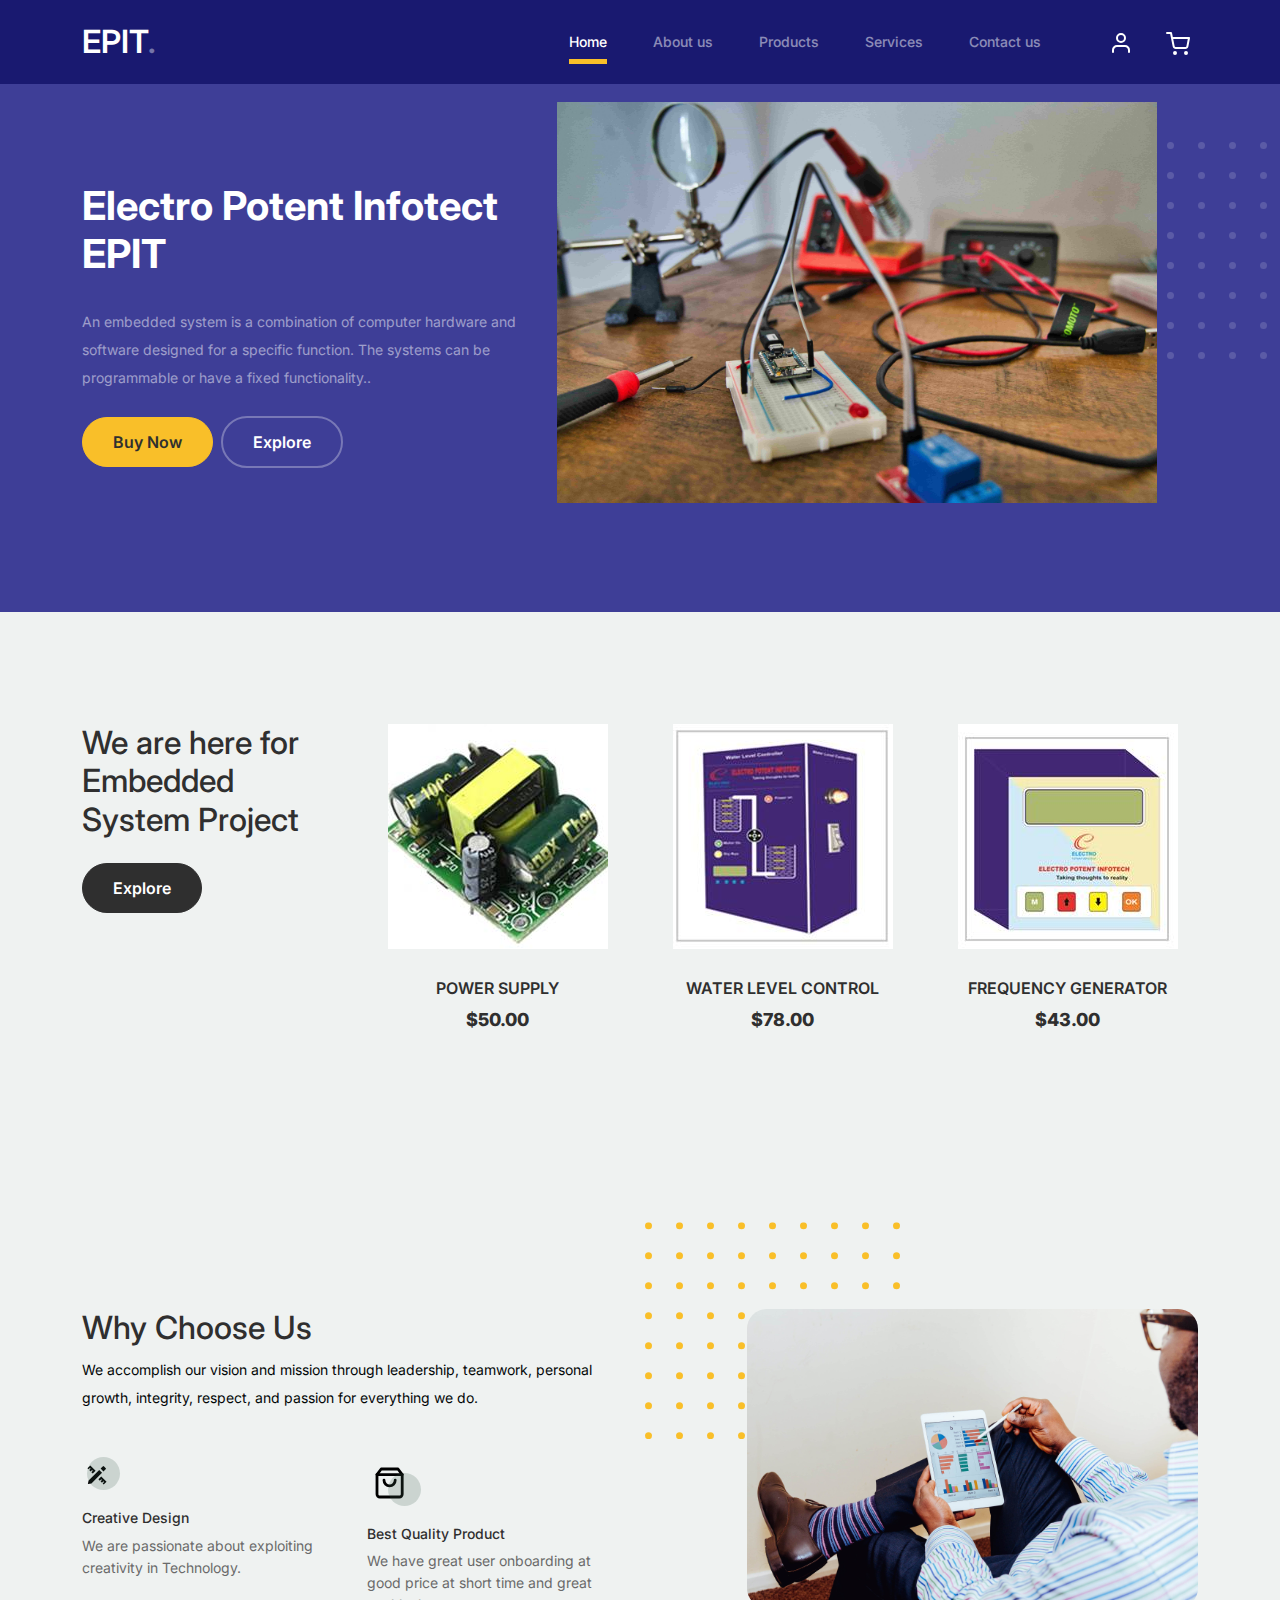
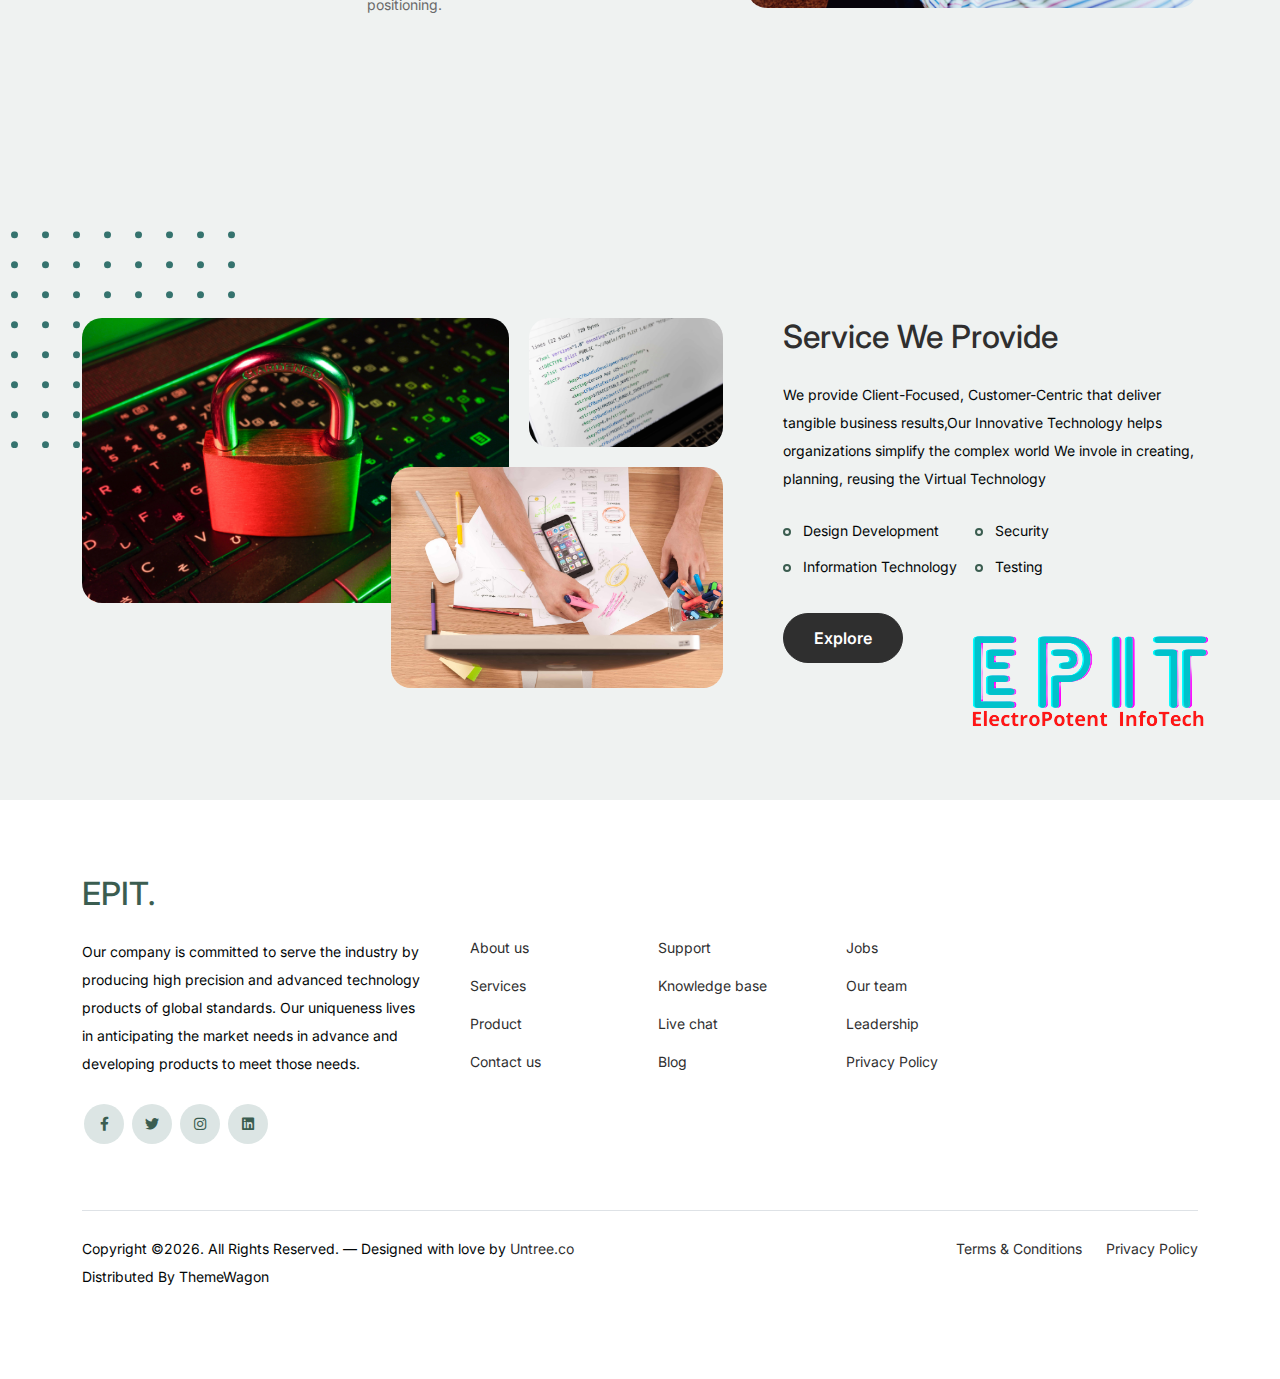
==== commit 98cb39f9: "Update index.html" ====
--- a/index.html
+++ b/index.html
@@ -110,7 +110,7 @@
 					<!-- Start Column 3 -->
 					<div class="col-12 col-md-4 col-lg-3 mb-5 mb-md-0">
 						<a class="product-item" href="cart.html">
-							<img src="images/product4" class="img-fluid product-thumbnail">
+							<img src="images/product4.jpg" class="img-fluid product-thumbnail">
 							<h3 class="product-title">WATER LEVEL CONTROL</h3>
 							<strong class="product-price">$78.00</strong>
 
@@ -124,7 +124,7 @@
 					<!-- Start Column 4 -->
 					<div class="col-12 col-md-4 col-lg-3 mb-5 mb-md-0">
 						<a class="product-item" href="cart.html">
-							<img src="images/product6" class="img-fluid product-thumbnail">
+							<img src="images/product6.jpg" class="img-fluid product-thumbnail">
 							<h3 class="product-title">FREQUENCY GENERATOR</h3>
 							<strong class="product-price">$43.00</strong>
 
